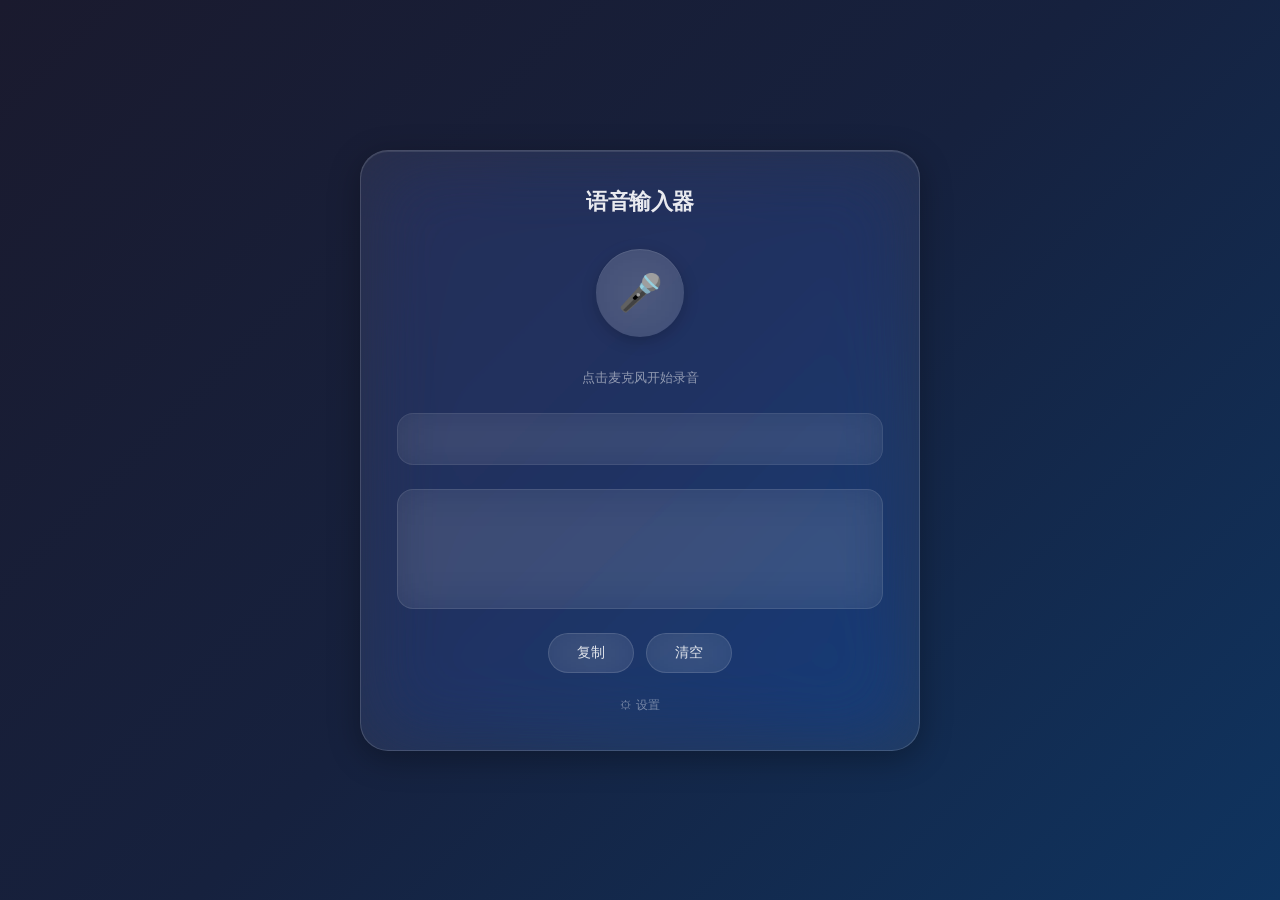
==== coloop-agent-voice/static/voice-input.html @ 03e70964 "feat(voice): Apple liquid-glass UI with audio capture and Socket.IO Add frontend static files: - aud" ====
<!DOCTYPE html>
<html lang="zh-CN">
<head>
    <meta charset="UTF-8">
    <meta name="viewport" content="width=device-width, initial-scale=1.0">
    <title>语音输入器</title>
    <script src="https://cdn.socket.io/4.7.5/socket.io.min.js"></script>
    <style>
        * { margin: 0; padding: 0; box-sizing: border-box; }

        body {
            font-family: -apple-system, BlinkMacSystemFont, "SF Pro Text", "Segoe UI", sans-serif;
            min-height: 100vh;
            display: flex;
            flex-direction: column;
            align-items: center;
            justify-content: center;
            background: linear-gradient(135deg, #1a1a2e 0%, #16213e 50%, #0f3460 100%);
            overflow: hidden;
            padding: 20px;
        }

        .glass-panel {
            background: rgba(255, 255, 255, 0.08);
            backdrop-filter: blur(40px) saturate(180%);
            -webkit-backdrop-filter: blur(40px) saturate(180%);
            border: 1px solid rgba(255, 255, 255, 0.15);
            border-radius: 28px;
            box-shadow: 0 8px 32px rgba(0, 0, 0, 0.3), inset 0 1px 0 rgba(255, 255, 255, 0.1);
            padding: 36px;
            width: 100%;
            max-width: 560px;
            display: flex;
            flex-direction: column;
            gap: 24px;
        }

        .header {
            text-align: center;
            color: rgba(255, 255, 255, 0.9);
            font-size: 22px;
            font-weight: 600;
            letter-spacing: -0.5px;
        }

        .mic-wrapper {
            display: flex;
            justify-content: center;
            padding: 8px 0;
        }

        .mic-btn {
            width: 88px;
            height: 88px;
            border-radius: 50%;
            border: none;
            background: rgba(255, 255, 255, 0.12);
            backdrop-filter: blur(20px);
            cursor: pointer;
            display: flex;
            align-items: center;
            justify-content: center;
            font-size: 36px;
            transition: all 0.35s cubic-bezier(0.4, 0, 0.2, 1);
            box-shadow: 0 4px 16px rgba(0, 0, 0, 0.2), inset 0 1px 0 rgba(255, 255, 255, 0.1);
        }

        .mic-btn:hover {
            background: rgba(255, 255, 255, 0.2);
            transform: scale(1.06);
        }

        .mic-btn.recording {
            background: rgba(255, 59, 48, 0.25);
            animation: pulse 1.8s ease-in-out infinite;
        }

        @keyframes pulse {
            0%, 100% { transform: scale(1); box-shadow: 0 4px 16px rgba(255, 59, 48, 0.2); }
            50% { transform: scale(1.08); box-shadow: 0 6px 24px rgba(255, 59, 48, 0.35); }
        }

        .status-text {
            text-align: center;
            color: rgba(255, 255, 255, 0.5);
            font-size: 13px;
            min-height: 20px;
        }

        .realtime-area {
            background: rgba(255, 255, 255, 0.05);
            backdrop-filter: blur(20px);
            border: 1px solid rgba(255, 255, 255, 0.08);
            border-radius: 16px;
            padding: 16px 20px;
            min-height: 52px;
            color: rgba(255, 255, 255, 0.55);
            font-size: 16px;
            line-height: 1.5;
            font-style: italic;
            transition: all 0.2s ease;
        }

        .realtime-area.has-content {
            color: rgba(255, 255, 255, 0.75);
        }

        .result-area {
            background: rgba(255, 255, 255, 0.06);
            backdrop-filter: blur(20px);
            border: 1px solid rgba(255, 255, 255, 0.1);
            border-radius: 16px;
            padding: 20px;
            min-height: 120px;
            color: #fff;
            font-size: 16px;
            line-height: 1.7;
            white-space: pre-wrap;
            word-break: break-word;
            transition: all 0.2s ease;
        }

        .btn-group {
            display: flex;
            gap: 12px;
            justify-content: center;
        }

        .btn {
            padding: 10px 28px;
            border-radius: 20px;
            border: 1px solid rgba(255, 255, 255, 0.12);
            background: rgba(255, 255, 255, 0.08);
            backdrop-filter: blur(20px);
            color: rgba(255, 255, 255, 0.85);
            cursor: pointer;
            font-size: 14px;
            font-weight: 500;
            transition: all 0.2s ease;
        }

        .btn:hover {
            background: rgba(255, 255, 255, 0.15);
            transform: translateY(-1px);
        }

        .btn:active {
            transform: translateY(0);
        }

        .settings-toggle {
            text-align: center;
            color: rgba(255, 255, 255, 0.4);
            font-size: 12px;
            cursor: pointer;
            transition: color 0.2s;
        }

        .settings-toggle:hover {
            color: rgba(255, 255, 255, 0.7);
        }

        .settings-panel {
            display: none;
            background: rgba(255, 255, 255, 0.05);
            backdrop-filter: blur(20px);
            border: 1px solid rgba(255, 255, 255, 0.08);
            border-radius: 16px;
            padding: 20px;
            gap: 14px;
            flex-direction: column;
        }

        .settings-panel.open {
            display: flex;
        }

        .setting-row {
            display: flex;
            align-items: center;
            justify-content: space-between;
            color: rgba(255, 255, 255, 0.75);
            font-size: 14px;
        }

        .toggle {
            width: 48px;
            height: 26px;
            border-radius: 13px;
            background: rgba(255, 255, 255, 0.15);
            position: relative;
            cursor: pointer;
            transition: background 0.25s ease;
            flex-shrink: 0;
        }

        .toggle.active {
            background: #34c759;
        }

        .toggle::after {
            content: '';
            position: absolute;
            width: 22px;
            height: 22px;
            border-radius: 50%;
            background: #fff;
            top: 2px;
            left: 2px;
            transition: transform 0.25s cubic-bezier(0.4, 0, 0.2, 1);
            box-shadow: 0 2px 4px rgba(0, 0, 0, 0.15);
        }

        .toggle.active::after {
            transform: translateX(22px);
        }
    </style>
</head>
<body>
    <div class="glass-panel">
        <div class="header">语音输入器</div>
        <div class="mic-wrapper">
            <button class="mic-btn" id="micBtn">&#127908;</button>
        </div>
        <div class="status-text" id="statusText">点击麦克风开始录音</div>
        <div class="realtime-area" id="realtimeText"></div>
        <div class="result-area" id="resultArea"></div>
        <div class="btn-group">
            <button class="btn" id="copyBtn">复制</button>
            <button class="btn" id="clearBtn">清空</button>
        </div>
        <div class="settings-toggle" id="settingsToggle">&#9881; 设置</div>
        <div class="settings-panel" id="settingsPanel">
            <div class="setting-row">
                <span>实时修正</span>
                <div class="toggle active" id="streamingToggle"></div>
            </div>
            <div class="setting-row">
                <span>后处理纠错</span>
                <div class="toggle" id="postToggle"></div>
            </div>
        </div>
    </div>
    <script src="voice-input.js"></script>
</body>
</html>
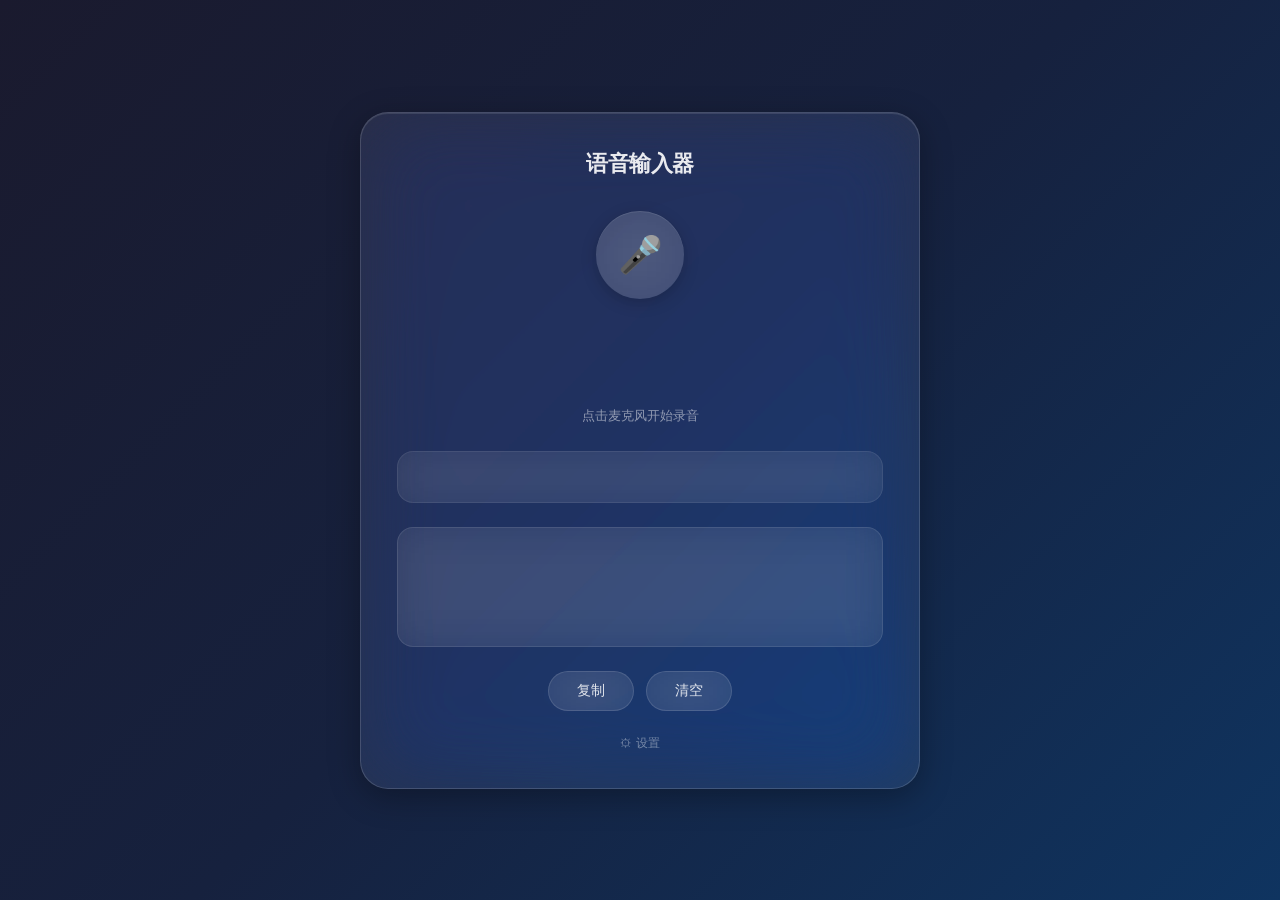
==== commit ee37f150: "feat(voice): real-time waveform visualization on mic button" ====
--- a/coloop-agent-voice/static/voice-input.html
+++ b/coloop-agent-voice/static/voice-input.html
@@ -45,8 +45,24 @@
 
         .mic-wrapper {
             display: flex;
-            justify-content: center;
+            flex-direction: column;
+            align-items: center;
+            gap: 16px;
             padding: 8px 0;
+        }
+
+        .waveform {
+            width: 100%;
+            height: 60px;
+            border-radius: 12px;
+            background: rgba(255, 255, 255, 0.03);
+            border: 1px solid rgba(255, 255, 255, 0.06);
+            opacity: 0;
+            transition: opacity 0.4s ease;
+        }
+
+        .waveform.active {
+            opacity: 1;
         }
 
         .mic-btn {
@@ -221,6 +237,7 @@
         <div class="header">语音输入器</div>
         <div class="mic-wrapper">
             <button class="mic-btn" id="micBtn">&#127908;</button>
+            <canvas class="waveform" id="waveform" width="480" height="60"></canvas>
         </div>
         <div class="status-text" id="statusText">点击麦克风开始录音</div>
         <div class="realtime-area" id="realtimeText"></div>
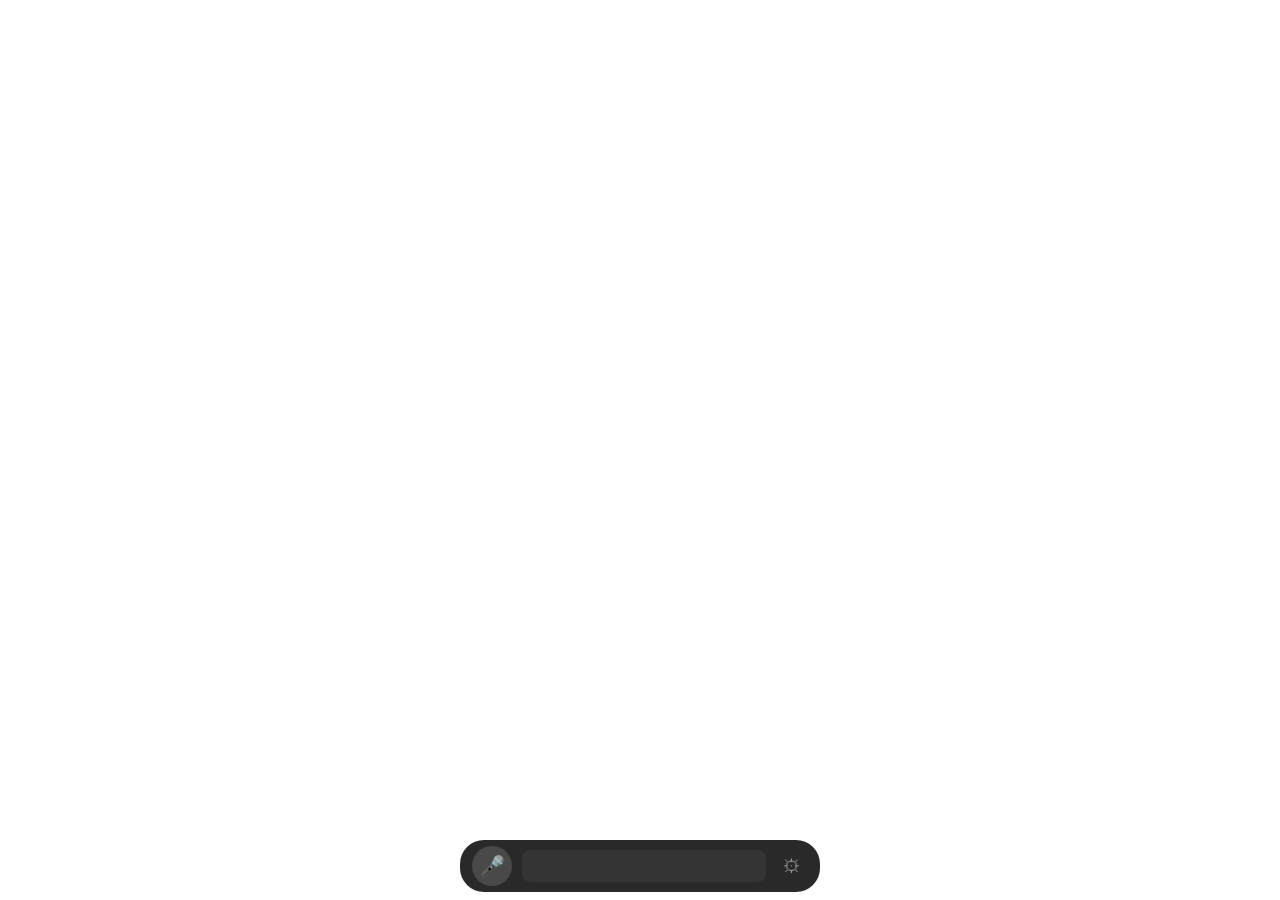
==== commit fbf43e1d: "feat(voice): 重写前端为输入法形态" ====
--- a/coloop-agent-voice/static/voice-input.html
+++ b/coloop-agent-voice/static/voice-input.html
@@ -3,210 +3,161 @@
 <head>
     <meta charset="UTF-8">
     <meta name="viewport" content="width=device-width, initial-scale=1.0">
-    <title>语音输入器</title>
-    <script src="https://cdn.socket.io/4.7.5/socket.io.min.js"></script>
+    <title>语音输入</title>
     <style>
         * { margin: 0; padding: 0; box-sizing: border-box; }
 
         body {
-            font-family: -apple-system, BlinkMacSystemFont, "SF Pro Text", "Segoe UI", sans-serif;
-            min-height: 100vh;
+            font-family: -apple-system, BlinkMacSystemFont, "Segoe UI", sans-serif;
+            background: transparent;
             display: flex;
             flex-direction: column;
             align-items: center;
-            justify-content: center;
-            background: linear-gradient(135deg, #1a1a2e 0%, #16213e 50%, #0f3460 100%);
-            overflow: hidden;
-            padding: 20px;
-        }
-
-        .glass-panel {
-            background: rgba(255, 255, 255, 0.08);
-            backdrop-filter: blur(40px) saturate(180%);
-            -webkit-backdrop-filter: blur(40px) saturate(180%);
-            border: 1px solid rgba(255, 255, 255, 0.15);
-            border-radius: 28px;
-            box-shadow: 0 8px 32px rgba(0, 0, 0, 0.3), inset 0 1px 0 rgba(255, 255, 255, 0.1);
-            padding: 36px;
-            width: 100%;
-            max-width: 560px;
-            display: flex;
-            flex-direction: column;
-            gap: 24px;
-        }
-
-        .header {
-            text-align: center;
-            color: rgba(255, 255, 255, 0.9);
-            font-size: 22px;
-            font-weight: 600;
-            letter-spacing: -0.5px;
-        }
-
-        .mic-wrapper {
-            display: flex;
-            flex-direction: column;
+            padding: 8px;
+            min-height: 100vh;
+            justify-content: flex-end;
+        }
+
+        /* 气泡 */
+        .bubble {
+            background: rgba(30, 30, 30, 0.95);
+            color: #fff;
+            padding: 10px 16px;
+            border-radius: 12px;
+            font-size: 14px;
+            line-height: 1.5;
+            max-width: 360px;
+            word-break: break-word;
+            margin-bottom: 8px;
+            opacity: 0;
+            transform: translateY(8px);
+            transition: opacity 0.25s, transform 0.25s;
+            pointer-events: none;
+        }
+
+        .bubble.visible {
+            opacity: 1;
+            transform: translateY(0);
+            pointer-events: auto;
+        }
+
+        .bubble.status {
+            color: rgba(255, 255, 255, 0.7);
+            font-size: 13px;
+        }
+
+        .bubble.error {
+            background: rgba(200, 50, 50, 0.9);
+        }
+
+        /* 主栏 */
+        .bar {
+            display: flex;
             align-items: center;
-            gap: 16px;
-            padding: 8px 0;
-        }
-
-        .waveform {
-            width: 100%;
-            height: 60px;
-            border-radius: 12px;
-            background: rgba(255, 255, 255, 0.03);
-            border: 1px solid rgba(255, 255, 255, 0.06);
-            opacity: 0;
-            transition: opacity 0.4s ease;
-        }
-
-        .waveform.active {
-            opacity: 1;
-        }
-
+            background: rgba(30, 30, 30, 0.95);
+            border-radius: 24px;
+            padding: 6px 12px;
+            gap: 10px;
+            width: 360px;
+            backdrop-filter: blur(20px);
+        }
+
+        /* 麦克风按钮 */
         .mic-btn {
-            width: 88px;
-            height: 88px;
+            width: 40px;
+            height: 40px;
             border-radius: 50%;
             border: none;
-            background: rgba(255, 255, 255, 0.12);
-            backdrop-filter: blur(20px);
+            background: rgba(255, 255, 255, 0.15);
+            color: #fff;
+            font-size: 20px;
             cursor: pointer;
             display: flex;
             align-items: center;
             justify-content: center;
-            font-size: 36px;
-            transition: all 0.35s cubic-bezier(0.4, 0, 0.2, 1);
-            box-shadow: 0 4px 16px rgba(0, 0, 0, 0.2), inset 0 1px 0 rgba(255, 255, 255, 0.1);
+            flex-shrink: 0;
+            transition: background 0.2s;
         }
 
         .mic-btn:hover {
-            background: rgba(255, 255, 255, 0.2);
-            transform: scale(1.06);
+            background: rgba(255, 255, 255, 0.25);
         }
 
         .mic-btn.recording {
-            background: rgba(255, 59, 48, 0.25);
-            animation: pulse 1.8s ease-in-out infinite;
+            background: rgba(255, 59, 48, 0.4);
+            animation: pulse 1.5s ease-in-out infinite;
         }
 
         @keyframes pulse {
-            0%, 100% { transform: scale(1); box-shadow: 0 4px 16px rgba(255, 59, 48, 0.2); }
-            50% { transform: scale(1.08); box-shadow: 0 6px 24px rgba(255, 59, 48, 0.35); }
-        }
-
-        .status-text {
-            text-align: center;
+            0%, 100% { transform: scale(1); }
+            50% { transform: scale(1.08); }
+        }
+
+        /* 声纹 */
+        .waveform {
+            flex: 1;
+            height: 32px;
+            border-radius: 8px;
+            background: rgba(255, 255, 255, 0.05);
+        }
+
+        /* 设置按钮 */
+        .settings-btn {
+            width: 32px;
+            height: 32px;
+            border-radius: 50%;
+            border: none;
+            background: transparent;
             color: rgba(255, 255, 255, 0.5);
-            font-size: 13px;
-            min-height: 20px;
-        }
-
-        .realtime-area {
-            background: rgba(255, 255, 255, 0.05);
-            backdrop-filter: blur(20px);
-            border: 1px solid rgba(255, 255, 255, 0.08);
-            border-radius: 16px;
-            padding: 16px 20px;
-            min-height: 52px;
-            color: rgba(255, 255, 255, 0.55);
-            font-size: 16px;
-            line-height: 1.5;
-            font-style: italic;
-            transition: all 0.2s ease;
-        }
-
-        .realtime-area.has-content {
-            color: rgba(255, 255, 255, 0.75);
-        }
-
-        .result-area {
-            background: rgba(255, 255, 255, 0.06);
-            backdrop-filter: blur(20px);
-            border: 1px solid rgba(255, 255, 255, 0.1);
-            border-radius: 16px;
-            padding: 20px;
-            min-height: 120px;
-            color: #fff;
-            font-size: 16px;
-            line-height: 1.7;
-            white-space: pre-wrap;
-            word-break: break-word;
-            transition: all 0.2s ease;
-        }
-
-        .btn-group {
-            display: flex;
-            gap: 12px;
+            font-size: 18px;
+            cursor: pointer;
+            display: flex;
+            align-items: center;
             justify-content: center;
-        }
-
-        .btn {
-            padding: 10px 28px;
-            border-radius: 20px;
-            border: 1px solid rgba(255, 255, 255, 0.12);
-            background: rgba(255, 255, 255, 0.08);
-            backdrop-filter: blur(20px);
-            color: rgba(255, 255, 255, 0.85);
-            cursor: pointer;
-            font-size: 14px;
-            font-weight: 500;
-            transition: all 0.2s ease;
-        }
-
-        .btn:hover {
-            background: rgba(255, 255, 255, 0.15);
-            transform: translateY(-1px);
-        }
-
-        .btn:active {
-            transform: translateY(0);
-        }
-
-        .settings-toggle {
-            text-align: center;
-            color: rgba(255, 255, 255, 0.4);
-            font-size: 12px;
-            cursor: pointer;
+            flex-shrink: 0;
             transition: color 0.2s;
         }
 
-        .settings-toggle:hover {
-            color: rgba(255, 255, 255, 0.7);
-        }
-
+        .settings-btn:hover {
+            color: rgba(255, 255, 255, 0.8);
+        }
+
+        /* 设置面板 */
         .settings-panel {
             display: none;
-            background: rgba(255, 255, 255, 0.05);
+            background: rgba(30, 30, 30, 0.95);
+            border-radius: 0 0 16px 16px;
+            padding: 12px 16px;
+            width: 360px;
             backdrop-filter: blur(20px);
-            border: 1px solid rgba(255, 255, 255, 0.08);
-            border-radius: 16px;
-            padding: 20px;
-            gap: 14px;
-            flex-direction: column;
         }
 
         .settings-panel.open {
-            display: flex;
+            display: block;
         }
 
         .setting-row {
             display: flex;
             align-items: center;
             justify-content: space-between;
-            color: rgba(255, 255, 255, 0.75);
-            font-size: 14px;
-        }
-
+            padding: 8px 0;
+            color: rgba(255, 255, 255, 0.8);
+            font-size: 13px;
+        }
+
+        .setting-row + .setting-row {
+            border-top: 1px solid rgba(255, 255, 255, 0.08);
+        }
+
+        /* 开关 */
         .toggle {
-            width: 48px;
-            height: 26px;
-            border-radius: 13px;
-            background: rgba(255, 255, 255, 0.15);
+            width: 40px;
+            height: 22px;
+            border-radius: 11px;
+            background: rgba(255, 255, 255, 0.2);
             position: relative;
             cursor: pointer;
-            transition: background 0.25s ease;
+            transition: background 0.2s;
             flex-shrink: 0;
         }
 
@@ -217,47 +168,379 @@
         .toggle::after {
             content: '';
             position: absolute;
-            width: 22px;
-            height: 22px;
+            width: 18px;
+            height: 18px;
             border-radius: 50%;
             background: #fff;
             top: 2px;
             left: 2px;
-            transition: transform 0.25s cubic-bezier(0.4, 0, 0.2, 1);
-            box-shadow: 0 2px 4px rgba(0, 0, 0, 0.15);
+            transition: transform 0.2s;
         }
 
         .toggle.active::after {
-            transform: translateX(22px);
+            transform: translateX(18px);
+        }
+
+        /* 单选 */
+        .radio-group {
+            display: flex;
+            gap: 12px;
+        }
+
+        .radio-option {
+            display: flex;
+            align-items: center;
+            gap: 6px;
+            cursor: pointer;
+            font-size: 13px;
+            color: rgba(255, 255, 255, 0.7);
+        }
+
+        .radio-dot {
+            width: 16px;
+            height: 16px;
+            border-radius: 50%;
+            border: 2px solid rgba(255, 255, 255, 0.3);
+            position: relative;
+            flex-shrink: 0;
+        }
+
+        .radio-dot.active {
+            border-color: #34c759;
+        }
+
+        .radio-dot.active::after {
+            content: '';
+            position: absolute;
+            width: 8px;
+            height: 8px;
+            border-radius: 50%;
+            background: #34c759;
+            top: 50%;
+            left: 50%;
+            transform: translate(-50%, -50%);
+        }
+
+        /* 旋转动画 */
+        @keyframes spin {
+            to { transform: rotate(360deg); }
+        }
+
+        .spinner {
+            display: inline-block;
+            width: 14px;
+            height: 14px;
+            border: 2px solid rgba(255, 255, 255, 0.3);
+            border-top-color: #fff;
+            border-radius: 50%;
+            animation: spin 0.8s linear infinite;
+            vertical-align: middle;
+            margin-right: 6px;
         }
     </style>
 </head>
 <body>
-    <div class="glass-panel">
-        <div class="header">语音输入器</div>
-        <div class="mic-wrapper">
-            <button class="mic-btn" id="micBtn">&#127908;</button>
-            <canvas class="waveform" id="waveform" width="480" height="60"></canvas>
+    <div class="bubble" id="bubble"></div>
+
+    <div class="bar">
+        <button class="mic-btn" id="micBtn">🎤</button>
+        <canvas class="waveform" id="waveform"></canvas>
+        <button class="settings-btn" id="settingsBtn">⚙</button>
+    </div>
+
+    <div class="settings-panel" id="settingsPanel">
+        <div class="setting-row">
+            <span>LLM 纠错</span>
+            <div class="toggle" id="correctionToggle"></div>
         </div>
-        <div class="status-text" id="statusText">点击麦克风开始录音</div>
-        <div class="realtime-area" id="realtimeText"></div>
-        <div class="result-area" id="resultArea"></div>
-        <div class="btn-group">
-            <button class="btn" id="copyBtn">复制</button>
-            <button class="btn" id="clearBtn">清空</button>
-        </div>
-        <div class="settings-toggle" id="settingsToggle">&#9881; 设置</div>
-        <div class="settings-panel" id="settingsPanel">
-            <div class="setting-row">
-                <span>实时修正</span>
-                <div class="toggle active" id="streamingToggle"></div>
-            </div>
-            <div class="setting-row">
-                <span>后处理纠错</span>
-                <div class="toggle" id="postToggle"></div>
+        <div class="setting-row">
+            <span>识别后</span>
+            <div class="radio-group">
+                <div class="radio-option" data-value="none">
+                    <div class="radio-dot active" data-group="postAction" data-value="none"></div>
+                    <span>无操作</span>
+                </div>
+                <div class="radio-option" data-value="copy">
+                    <div class="radio-dot" data-group="postAction" data-value="copy"></div>
+                    <span>复制</span>
+                </div>
             </div>
         </div>
     </div>
-    <script src="voice-input.js"></script>
+
+    <script>
+    (function() {
+        // DOM
+        const micBtn = document.getElementById('micBtn');
+        const waveformCanvas = document.getElementById('waveform');
+        const settingsBtn = document.getElementById('settingsBtn');
+        const settingsPanel = document.getElementById('settingsPanel');
+        const bubbleEl = document.getElementById('bubble');
+        const correctionToggle = document.getElementById('correctionToggle');
+        const waveformCtx = waveformCanvas.getContext('2d');
+
+        // State
+        let isRecording = false;
+        let mediaRecorder = null;
+        let audioChunks = [];
+        let audioContext = null;
+        let analyser = null;
+        let animationId = null;
+        let envelopeHistory = [];
+        const MAX_HISTORY = 100;
+
+        // 设置
+        let enableCorrection = false;
+        let postAction = 'none'; // 'none' | 'copy'
+
+        // --- 气泡 ---
+        function showBubble(text, type) {
+            bubbleEl.textContent = text;
+            bubbleEl.className = 'bubble visible';
+            if (type === 'status') bubbleEl.classList.add('status');
+            else if (type === 'error') bubbleEl.classList.add('error');
+        }
+
+        function hideBubble() {
+            bubbleEl.className = 'bubble';
+        }
+
+        // --- 声纹 ---
+        function resizeCanvas() {
+            const rect = waveformCanvas.getBoundingClientRect();
+            waveformCanvas.width = rect.width * window.devicePixelRatio;
+            waveformCanvas.height = rect.height * window.devicePixelRatio;
+            waveformCtx.scale(window.devicePixelRatio, window.devicePixelRatio);
+        }
+
+        function drawWaveform() {
+            if (!analyser) return;
+
+            const bufferLength = analyser.frequencyBinCount;
+            const dataArray = new Uint8Array(bufferLength);
+            analyser.getByteTimeDomainData(dataArray);
+
+            let peak = 0;
+            for (let i = 0; i < bufferLength; i++) {
+                const v = Math.abs(dataArray[i] - 128) / 128;
+                if (v > peak) peak = v;
+            }
+
+            envelopeHistory.push(peak);
+            if (envelopeHistory.length > MAX_HISTORY) envelopeHistory.shift();
+
+            const rect = waveformCanvas.getBoundingClientRect();
+            const width = rect.width;
+            const height = rect.height;
+            const centerY = height / 2;
+
+            waveformCtx.clearRect(0, 0, width, height);
+
+            // 填充
+            waveformCtx.beginPath();
+            waveformCtx.moveTo(0, centerY);
+            for (let i = 0; i < envelopeHistory.length; i++) {
+                const x = (i / (MAX_HISTORY - 1)) * width;
+                const y = centerY - envelopeHistory[i] * centerY * 0.8;
+                waveformCtx.lineTo(x, y);
+            }
+            for (let i = envelopeHistory.length - 1; i >= 0; i--) {
+                const x = (i / (MAX_HISTORY - 1)) * width;
+                const y = centerY + envelopeHistory[i] * centerY * 0.8;
+                waveformCtx.lineTo(x, y);
+            }
+            waveformCtx.closePath();
+            waveformCtx.fillStyle = 'rgba(255, 255, 255, 0.15)';
+            waveformCtx.fill();
+
+            // 线条
+            waveformCtx.beginPath();
+            for (let i = 0; i < envelopeHistory.length; i++) {
+                const x = (i / (MAX_HISTORY - 1)) * width;
+                const y = centerY - envelopeHistory[i] * centerY * 0.8;
+                if (i === 0) waveformCtx.moveTo(x, y);
+                else waveformCtx.lineTo(x, y);
+            }
+            waveformCtx.strokeStyle = 'rgba(255, 255, 255, 0.6)';
+            waveformCtx.lineWidth = 1.5;
+            waveformCtx.lineJoin = 'round';
+            waveformCtx.stroke();
+
+            animationId = requestAnimationFrame(drawWaveform);
+        }
+
+        // --- 录音 ---
+        async function startRecording() {
+            try {
+                const stream = await navigator.mediaDevices.getUserMedia({
+                    audio: {
+                        sampleRate: 16000,
+                        channelCount: 1,
+                        echoCancellation: true,
+                        noiseSuppression: true,
+                    }
+                });
+
+                // 声纹可视化
+                audioContext = new AudioContext({ sampleRate: 16000 });
+                const source = audioContext.createMediaStreamSource(stream);
+                analyser = audioContext.createAnalyser();
+                analyser.fftSize = 256;
+                source.connect(analyser);
+
+                resizeCanvas();
+                envelopeHistory = [];
+                drawWaveform();
+
+                // MediaRecorder
+                mediaRecorder = new MediaRecorder(stream, {
+                    mimeType: 'audio/webm;codecs=opus'
+                });
+                audioChunks = [];
+
+                mediaRecorder.ondataavailable = (e) => {
+                    if (e.data.size > 0) audioChunks.push(e.data);
+                };
+
+                mediaRecorder.onstop = async () => {
+                    const blob = new Blob(audioChunks, { type: 'audio/webm' });
+                    stream.getTracks().forEach(t => t.stop());
+                    if (audioContext) {
+                        audioContext.close();
+                        audioContext = null;
+                    }
+                    cancelAnimationFrame(animationId);
+                    clearCanvas();
+                    await recognizeAudio(blob);
+                };
+
+                mediaRecorder.start(100); // 每100ms收集一次数据
+                isRecording = true;
+                micBtn.classList.add('recording');
+                micBtn.textContent = '⏹';
+                hideBubble();
+
+            } catch (err) {
+                console.error('录音失败:', err);
+                showBubble('无法访问麦克风', 'error');
+            }
+        }
+
+        function stopRecording() {
+            if (mediaRecorder && mediaRecorder.state !== 'inactive') {
+                mediaRecorder.stop();
+            }
+            isRecording = false;
+            micBtn.classList.remove('recording');
+            micBtn.textContent = '🎤';
+        }
+
+        function clearCanvas() {
+            const rect = waveformCanvas.getBoundingClientRect();
+            waveformCtx.clearRect(0, 0, rect.width, rect.height);
+        }
+
+        // --- 识别 ---
+        async function recognizeAudio(audioBlob) {
+            showBubble('<span class="spinner"></span>识别中...', 'status');
+
+            const formData = new FormData();
+            formData.append('audio', audioBlob, 'recording.webm');
+            formData.append('enable_correction', enableCorrection);
+
+            try {
+                const resp = await fetch('/api/recognize', {
+                    method: 'POST',
+                    body: formData,
+                });
+
+                if (!resp.ok) {
+                    throw new Error(`HTTP ${resp.status}`);
+                }
+
+                const data = await resp.json();
+
+                if (data.corrected) {
+                    showBubble('<span class="spinner"></span>纠错中...', 'status');
+                    await new Promise(r => setTimeout(r, 200)); // 短暂显示纠错状态
+                }
+
+                if (data.text) {
+                    showBubble(data.text);
+
+                    // 识别后操作
+                    if (postAction === 'copy') {
+                        try {
+                            await navigator.clipboard.writeText(data.text);
+                        } catch (e) {
+                            console.warn('复制失败:', e);
+                        }
+                    }
+
+                    // 通知父页面
+                    window.parent.postMessage({
+                        type: 'voice-result',
+                        text: data.text,
+                        rawText: data.raw_text,
+                        corrected: data.corrected,
+                    }, '*');
+                } else {
+                    hideBubble();
+                }
+
+            } catch (err) {
+                console.error('识别失败:', err);
+                showBubble('识别失败: ' + err.message, 'error');
+            }
+        }
+
+        // --- 事件绑定 ---
+        micBtn.addEventListener('click', () => {
+            if (isRecording) stopRecording();
+            else startRecording();
+        });
+
+        settingsBtn.addEventListener('click', () => {
+            settingsPanel.classList.toggle('open');
+        });
+
+        correctionToggle.addEventListener('click', () => {
+            correctionToggle.classList.toggle('active');
+            enableCorrection = correctionToggle.classList.contains('active');
+        });
+
+        // 单选组
+        document.querySelectorAll('.radio-dot').forEach(dot => {
+            dot.addEventListener('click', () => {
+                const group = dot.dataset.group;
+                const value = dot.dataset.value;
+                document.querySelectorAll(`.radio-dot[data-group="${group}"]`).forEach(d => {
+                    d.classList.remove('active');
+                });
+                dot.classList.add('active');
+                if (group === 'postAction') postAction = value;
+            });
+        });
+
+        // 窗口大小变化时重绘
+        window.addEventListener('resize', () => {
+            if (analyser) {
+                resizeCanvas();
+            }
+        });
+
+        // 监听父页面消息
+        window.addEventListener('message', (event) => {
+            if (event.data.type === 'voice-start') {
+                if (!isRecording) startRecording();
+            } else if (event.data.type === 'voice-stop') {
+                if (isRecording) stopRecording();
+            }
+        });
+
+        // 初始化
+        resizeCanvas();
+    })();
+    </script>
 </body>
 </html>
